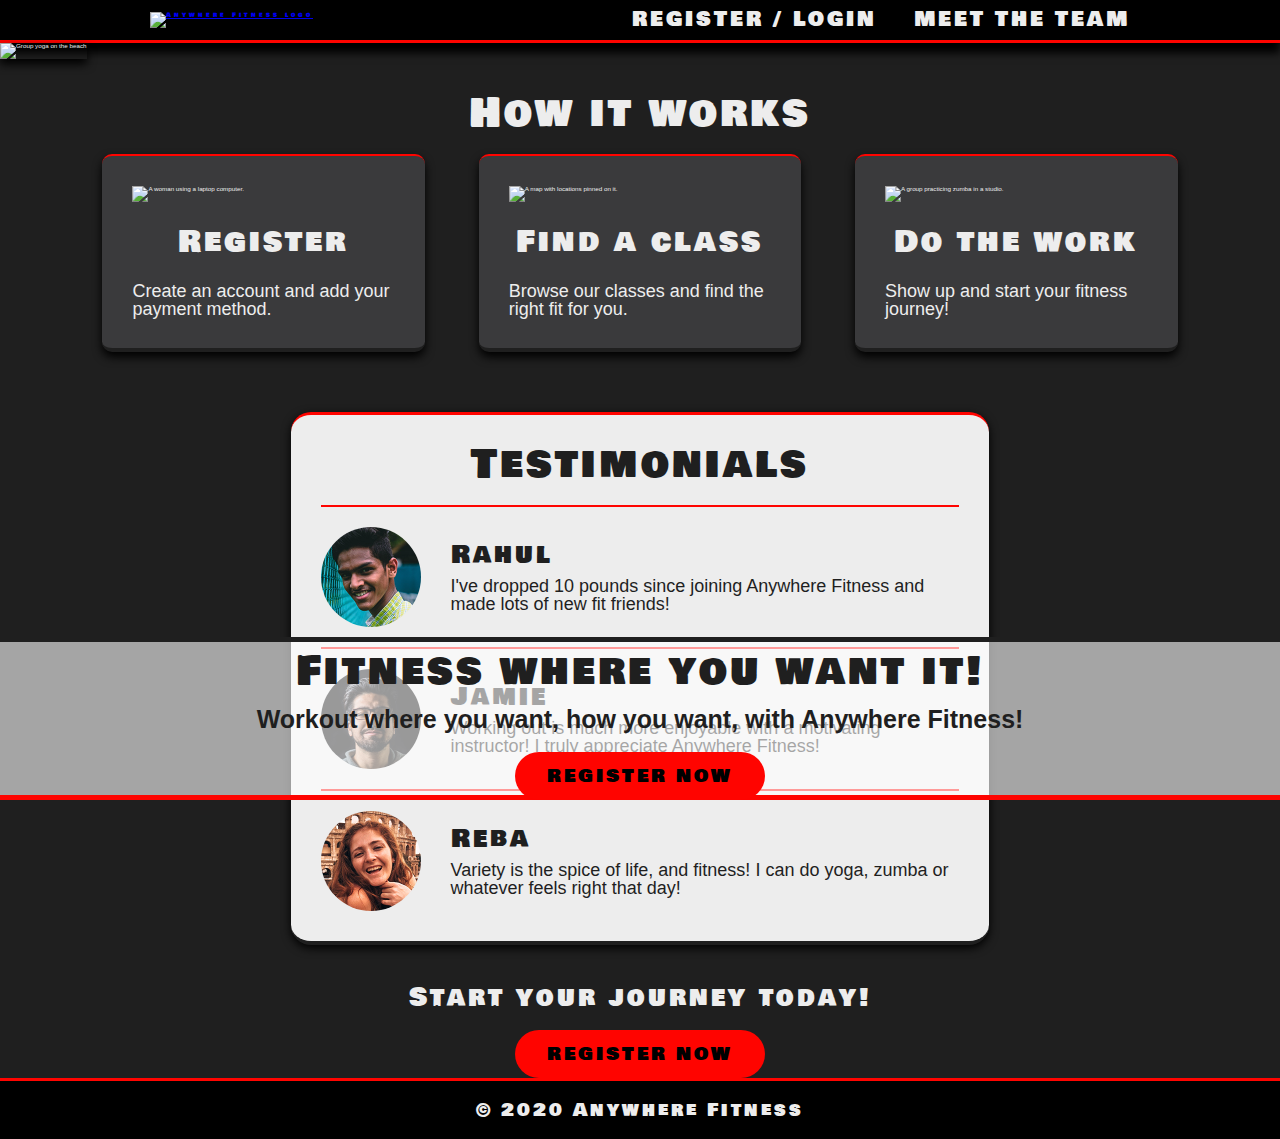
==== index.html @ 5e4933b5 "Landing page done." ====
<!doctype html>

<html lang="en">
<head>
  <meta charset="utf-8">
  <title>Anywhere Fitness</title>

  <link rel="stylesheet" href="css\index.css">
  <link href="https://fonts.googleapis.com/css?family=Bowlby+One+SC&display=swap" rel="stylesheet">
  <meta name="viewport" content="width=device-width, initial-scale=1">

</head>

<body>
    
    <header>
        <a href="index.html"><img src="images\AF Logo.svg" alt="Anywhere Fitness logo" height="90px"></a>
        <nav>
          <!-- <a href="#">REGISTER</a> -->
          <a href="#">REGISTER / LOGIN</a>
          <a href="#">MEET THE TEAM</a>
        </nav>
    </header>

    <section class="hero">
        <img src="C:\Users\Gabe\Desktop\Web29\Marketing-Page\images\beach yoga -unsplash - Photo by Inspired Horizons Digital Marketing on Unsplash -cropped.jpg" alt="Group yoga on the beach" width=100%;>
        <div>
            <h1>Fitness where you want it!</h1>
            <p>Workout where you want, how you want, with Anywhere Fitness!</p>
            <button class="cta"><h6>REGISTER NOW</h6></button>
        </div>
    </section>

    <div class="sitecontainer">
        <h1 class="intro">How it works</h1>
        <section class="about">
            <div class="cardContainer">
                <img src="images\register---Photo-by-Andrew-Neel-on-Unsplash---cropped.jpg" alt="A woman using a laptop computer." width="100%">
                <h2>Register</h2>
                <p>Create an account and add your payment method.</p>
            </div>
            <div class="cardContainer">
                <img src="images\map---Photo-by-NASA-on-Unsplash---cropped.jpg" alt="A map with locations pinned on it." width="100%">
                <h2>Find a class</h2>
                <p>Browse our classes and find the right fit for you.</p>
            </div>
            <div class="cardContainer">
                <img src="images\zumba---Photo-by-Danielle-Cerullo-on-Unsplash---cropped.jpg" alt="A group practicing zumba in a studio." width="100%">
                <h2>Do the work</h2>
                <p>Show up and start your fitness journey!</p>
            </div>
        </section>

        <section class="peopleTestimonials">
            <h1>Testimonials</h1>
            <div class="testContainer">
                <img src="images\man-smiling2.jpg" alt="Profile picture of a man" height="100px">
                <div class="content">
                    <h4>Rahul</h4>
                    <p>I've dropped 10 pounds since joining Anywhere Fitness and made lots of new fit friends!</p>
                </div>
            </div>
            <div class="testContainer">
                <img src="images\man-smiling.jpg" alt="Profile picture of a man" height="100px">
                <div class="content">
                    <h4>Jamie</h4>
                    <p>Working out is much more enjoyable with a motivating instructor! I truly appreciate Anywhere Fitness!</p>
                </div>
            </div>
            <div class="testContainer2">
                <img src="images\woman-smiling.jpg" alt="Profile picture of a woman." height="100px">
                <div class="content">
                    <h4>Reba</h4>
                    <p>Variety is the spice of life, and fitness! I can do yoga, zumba or whatever feels right that day!</p>
                </div>
            </div>
        </section>

        <section>
            <div class="closing">
                <h4>Start your journey today!</h4>
                <button class="cta2"><h6>REGISTER NOW</h6></button>
            </div>
        </section>

    </div> <!--sitecontainer end -->
    <footer>
        <h6>&copy; 2020 Anywhere Fitness</h6>
    </footer>
</body>
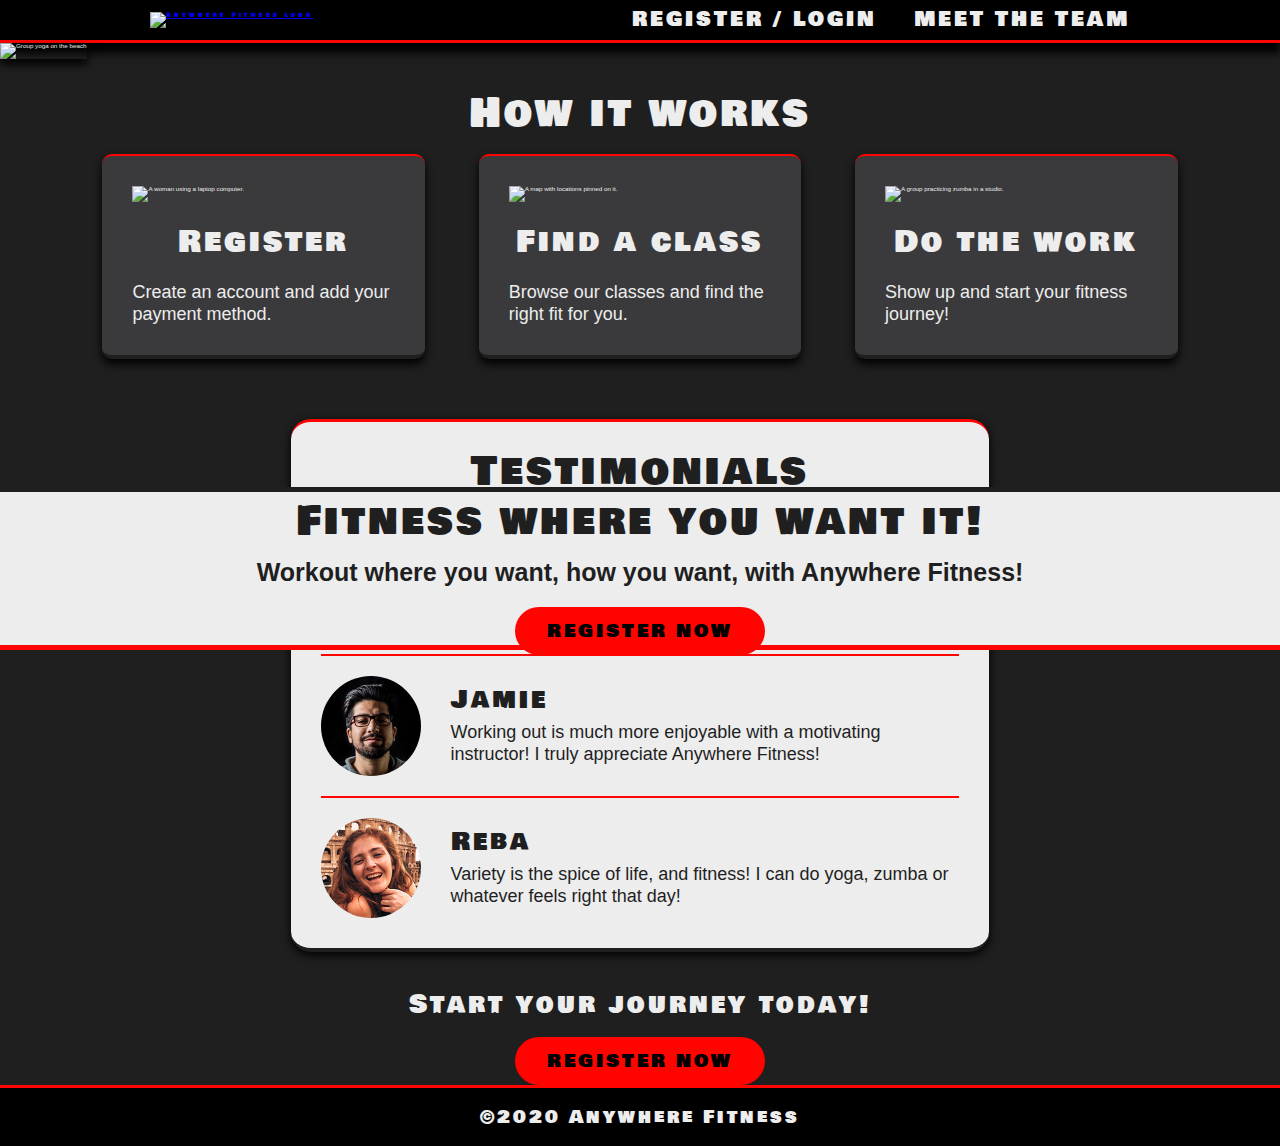
==== commit 3b895ffb: "Landing page mobile styling done." ====
--- a/index.html
+++ b/index.html
@@ -18,12 +18,12 @@
         <nav>
           <!-- <a href="#">REGISTER</a> -->
           <a href="#">REGISTER / LOGIN</a>
-          <a href="#">MEET THE TEAM</a>
+          <a href="team.html">MEET THE TEAM</a>
         </nav>
     </header>
 
     <section class="hero">
-        <img src="C:\Users\Gabe\Desktop\Web29\Marketing-Page\images\beach yoga -unsplash - Photo by Inspired Horizons Digital Marketing on Unsplash -cropped.jpg" alt="Group yoga on the beach" width=100%;>
+        <img class="beach" src="images\beach yoga -unsplash - Photo by Inspired Horizons Digital Marketing on Unsplash -cropped.jpg" alt="Group yoga on the beach" width=100%;>
         <div>
             <h1>Fitness where you want it!</h1>
             <p>Workout where you want, how you want, with Anywhere Fitness!</p>
@@ -85,6 +85,6 @@
 
     </div> <!--sitecontainer end -->
     <footer>
-        <h6>&copy; 2020 Anywhere Fitness</h6>
+        <h6>&copy;2020 Anywhere Fitness</h6>
     </footer>
 </body>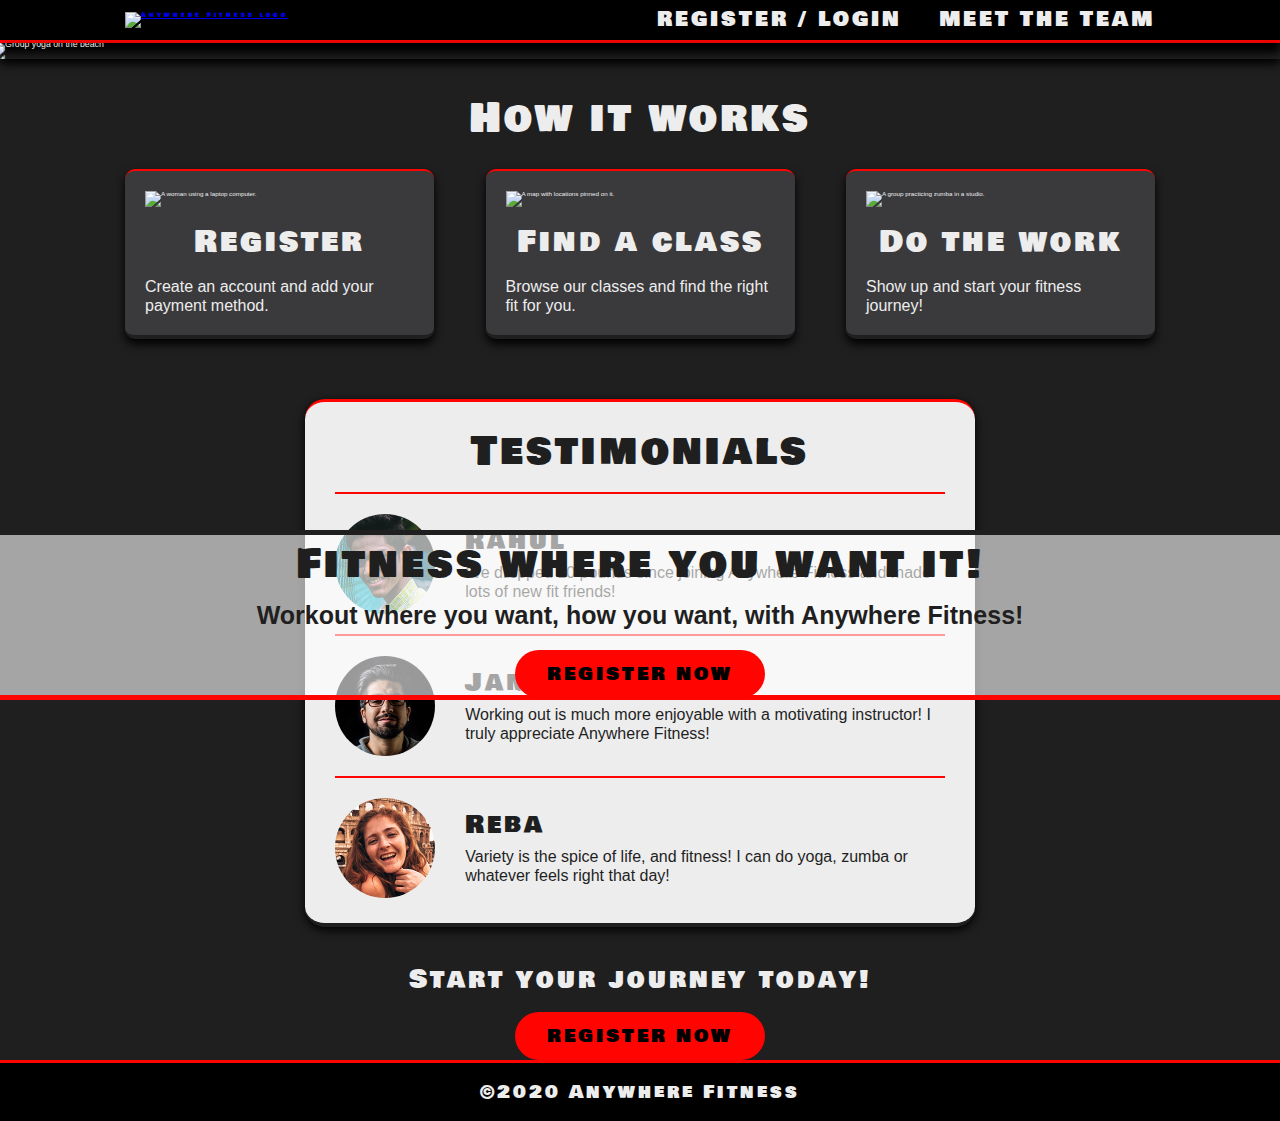
==== commit 550e0942: "Styling for all screen sizes done." ====
--- a/index.html
+++ b/index.html
@@ -1,90 +1,142 @@
-<!doctype html>
+<!DOCTYPE html>
 
 <html lang="en">
-<head>
-  <meta charset="utf-8">
-  <title>Anywhere Fitness</title>
+  <head>
+    <meta charset="utf-8" />
+    <title>Anywhere Fitness</title>
 
-  <link rel="stylesheet" href="css\index.css">
-  <link href="https://fonts.googleapis.com/css?family=Bowlby+One+SC&display=swap" rel="stylesheet">
-  <meta name="viewport" content="width=device-width, initial-scale=1">
+    <link rel="stylesheet" href="css\index.css" />
+    <link rel="shortcut icon" type="image/png" href="images\AF-fav.png" />
+    <link
+      href="https://fonts.googleapis.com/css?family=Bowlby+One+SC&display=swap"
+      rel="stylesheet"
+    />
+    <meta name="viewport" content="width=device-width, initial-scale=1" />
+  </head>
 
-</head>
-
-<body>
-    
+  <body>
     <header>
-        <a href="index.html"><img src="images\AF Logo.svg" alt="Anywhere Fitness logo" height="90px"></a>
-        <nav>
-          <!-- <a href="#">REGISTER</a> -->
-          <a href="#">REGISTER / LOGIN</a>
-          <a href="team.html">MEET THE TEAM</a>
-        </nav>
+      <a href="index.html"
+        ><img src="images\AF Logo.svg" alt="Anywhere Fitness logo" height="90px"
+      /></a>
+      <nav>
+        <a href="https://bw-anywhere-fitness-3.github.io/FE/"
+          >REGISTER / LOGIN</a
+        >
+        <a href="team.html">MEET THE TEAM</a>
+      </nav>
     </header>
 
     <section class="hero">
-        <img class="beach" src="images\beach yoga -unsplash - Photo by Inspired Horizons Digital Marketing on Unsplash -cropped.jpg" alt="Group yoga on the beach" width=100%;>
-        <div>
-            <h1>Fitness where you want it!</h1>
-            <p>Workout where you want, how you want, with Anywhere Fitness!</p>
-            <button class="cta"><h6>REGISTER NOW</h6></button>
-        </div>
+      <img
+        src="images\beach-yoga--unsplash---Photo-by-Inspired-Horizons-Digital-Marketing-on-Unsplash--cropped.jpg"
+        alt="Group yoga on the beach"
+        width="100%;"
+      />
     </section>
 
+    <div class="hero_overlay">
+      <h1>Fitness where you want it!</h1>
+      <p>Workout where you want, how you want, with Anywhere Fitness!</p>
+      <button class="cta">
+        <a href="https://bw-anywhere-fitness-3.github.io/FE/"
+          ><h6>REGISTER NOW</h6></a
+        >
+      </button>
+    </div>
+
     <div class="sitecontainer">
-        <h1 class="intro">How it works</h1>
-        <section class="about">
-            <div class="cardContainer">
-                <img src="images\register---Photo-by-Andrew-Neel-on-Unsplash---cropped.jpg" alt="A woman using a laptop computer." width="100%">
-                <h2>Register</h2>
-                <p>Create an account and add your payment method.</p>
-            </div>
-            <div class="cardContainer">
-                <img src="images\map---Photo-by-NASA-on-Unsplash---cropped.jpg" alt="A map with locations pinned on it." width="100%">
-                <h2>Find a class</h2>
-                <p>Browse our classes and find the right fit for you.</p>
-            </div>
-            <div class="cardContainer">
-                <img src="images\zumba---Photo-by-Danielle-Cerullo-on-Unsplash---cropped.jpg" alt="A group practicing zumba in a studio." width="100%">
-                <h2>Do the work</h2>
-                <p>Show up and start your fitness journey!</p>
-            </div>
-        </section>
+      <h1 class="intro">How it works</h1>
+      <section class="about">
+        <div class="cardContainer">
+          <img
+            src="images\register---Photo-by-Andrew-Neel-on-Unsplash---cropped.jpg"
+            alt="A woman using a laptop computer."
+            width="100%"
+          />
+          <h2>Register</h2>
+          <p>Create an account and add your payment method.</p>
+        </div>
+        <div class="cardContainer">
+          <img
+            src="images\map---Photo-by-NASA-on-Unsplash---cropped.jpg"
+            alt="A map with locations pinned on it."
+            width="100%"
+          />
+          <h2>Find a class</h2>
+          <p>Browse our classes and find the right fit for you.</p>
+        </div>
+        <div class="cardContainer">
+          <img
+            src="images\zumba---Photo-by-Danielle-Cerullo-on-Unsplash---cropped.jpg"
+            alt="A group practicing zumba in a studio."
+            width="100%"
+          />
+          <h2>Do the work</h2>
+          <p>Show up and start your fitness journey!</p>
+        </div>
+      </section>
 
-        <section class="peopleTestimonials">
-            <h1>Testimonials</h1>
-            <div class="testContainer">
-                <img src="images\man-smiling2.jpg" alt="Profile picture of a man" height="100px">
-                <div class="content">
-                    <h4>Rahul</h4>
-                    <p>I've dropped 10 pounds since joining Anywhere Fitness and made lots of new fit friends!</p>
-                </div>
-            </div>
-            <div class="testContainer">
-                <img src="images\man-smiling.jpg" alt="Profile picture of a man" height="100px">
-                <div class="content">
-                    <h4>Jamie</h4>
-                    <p>Working out is much more enjoyable with a motivating instructor! I truly appreciate Anywhere Fitness!</p>
-                </div>
-            </div>
-            <div class="testContainer2">
-                <img src="images\woman-smiling.jpg" alt="Profile picture of a woman." height="100px">
-                <div class="content">
-                    <h4>Reba</h4>
-                    <p>Variety is the spice of life, and fitness! I can do yoga, zumba or whatever feels right that day!</p>
-                </div>
-            </div>
-        </section>
+      <section class="peopleTestimonials">
+        <h1>Testimonials</h1>
+        <div class="testimonialContainer">
+          <img
+            src="images\man-smiling2.jpg"
+            alt="Profile picture of a man"
+            height="100px"
+          />
+          <div class="content">
+            <h4>Rahul</h4>
+            <p>
+              I've dropped 10 pounds since joining Anywhere Fitness and made
+              lots of new fit friends!
+            </p>
+          </div>
+        </div>
+        <div class="testimonialContainer">
+          <img
+            src="images\man-smiling.jpg"
+            alt="Profile picture of a man"
+            height="100px"
+          />
+          <div class="content">
+            <h4>Jamie</h4>
+            <p>
+              Working out is much more enjoyable with a motivating instructor! I
+              truly appreciate Anywhere Fitness!
+            </p>
+          </div>
+        </div>
+        <div class="testimonialContainer2">
+          <img
+            src="images\woman-smiling.jpg"
+            alt="Profile picture of a woman."
+            height="100px"
+          />
+          <div class="content">
+            <h4>Reba</h4>
+            <p>
+              Variety is the spice of life, and fitness! I can do yoga, zumba or
+              whatever feels right that day!
+            </p>
+          </div>
+        </div>
+      </section>
 
-        <section>
-            <div class="closing">
-                <h4>Start your journey today!</h4>
-                <button class="cta2"><h6>REGISTER NOW</h6></button>
-            </div>
-        </section>
-
-    </div> <!--sitecontainer end -->
+      <section>
+        <div class="closing">
+          <h4>Start your journey today!</h4>
+          <button class="cta2">
+            <a href="https://bw-anywhere-fitness-3.github.io/FE/"
+              ><h6>REGISTER NOW</h6></a
+            >
+          </button>
+        </div>
+      </section>
+    </div>
+    <!--sitecontainer end -->
     <footer>
-        <h6>&copy;2020 Anywhere Fitness</h6>
+      <h6>&copy;2020 Anywhere Fitness</h6>
     </footer>
-</body>+  </body>
+</html>
